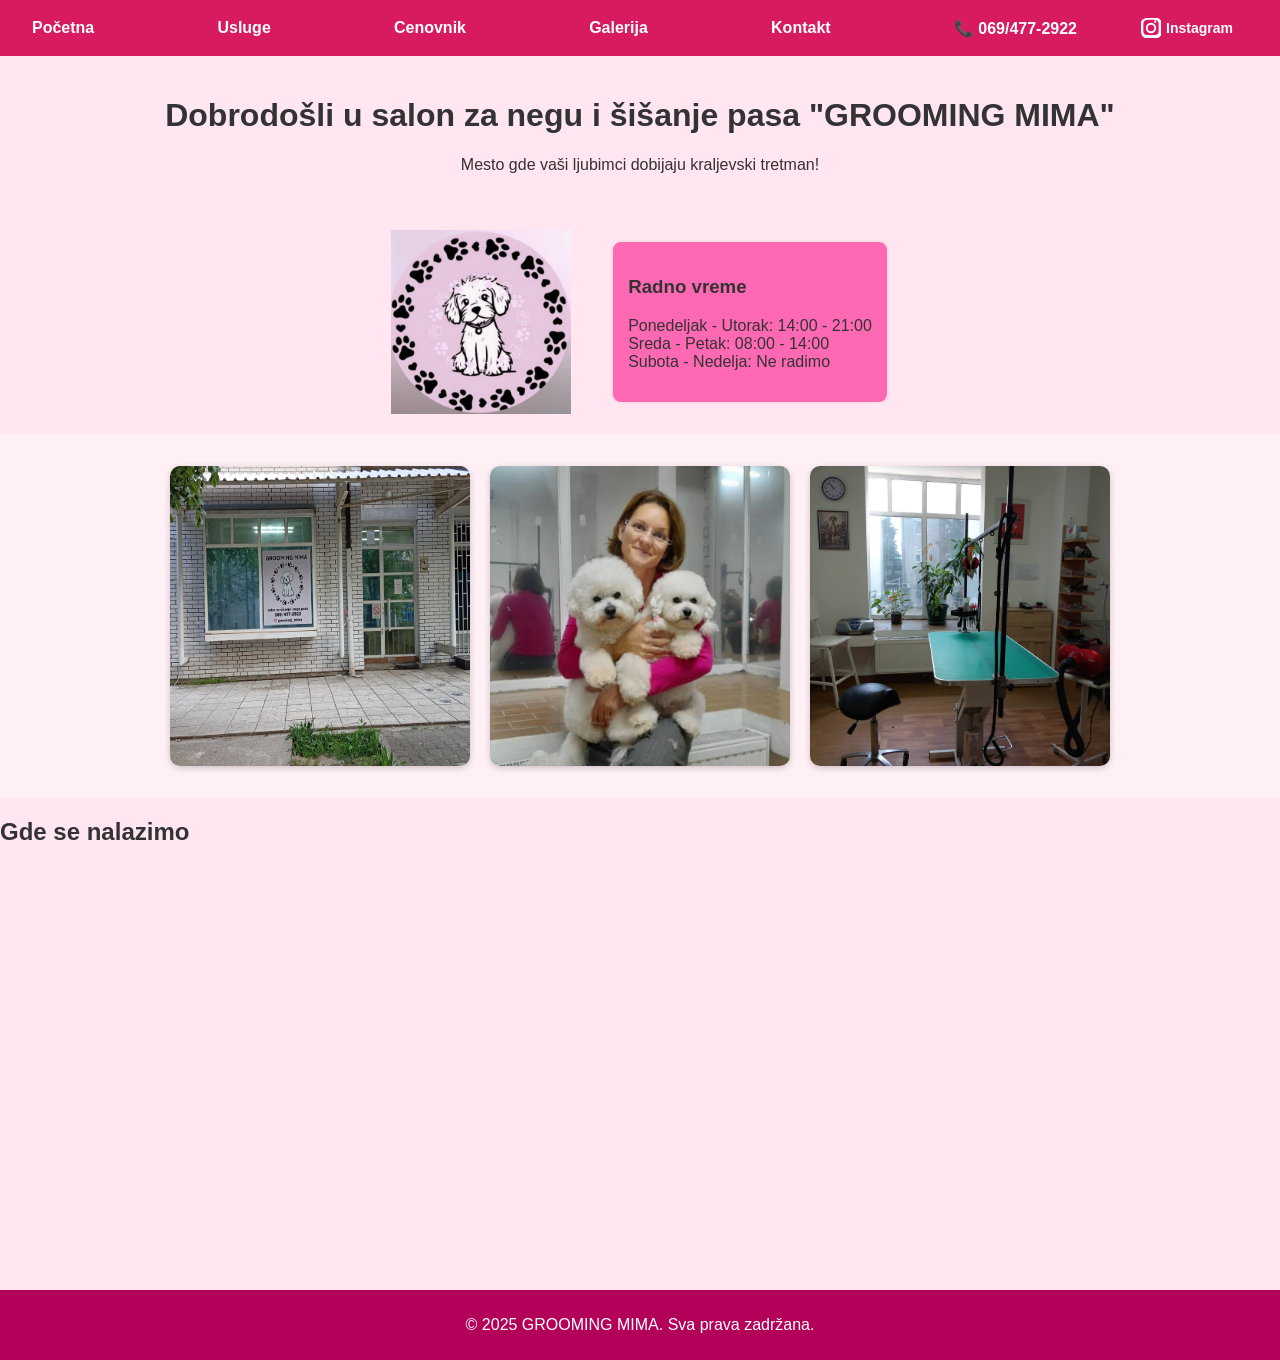
==== index.html @ 0967a02f "Premestio HTML fajlove iz templates u root zbog Netlify" ====
<!DOCTYPE html>
<html lang="sr">
<head>
    <meta charset="UTF-8">
    <meta name="viewport" content="width=device-width, initial-scale=1.0">
    <title>GROOMING MIMA - Šišanje i nega pasa Bor</title>
    <meta name="description" content="Salon za negu i šišanje pasa GROOMING MIMA u Boru. Prijatan ambijent i profesionalna usluga za vaše ljubimce.">
    <meta name="keywords" content="šišanje pasa Bor, grooming pasa, salon za pse, nega kućnih ljubimaca, GROOMING MIMA">
    <meta name="author" content="GROOMING MIMA">
    <link rel="stylesheet" href="/static/style.css">
</head>
<body>
    <!-- Navigacija -->
   <nav class="nav-bar">
    <a href="/">Početna</a>
    <a href="/usluge">Usluge</a>
    <a href="/cenovnik">Cenovnik</a>
    <a href="/galerija">Galerija</a>
    <a href="/kontakt">Kontakt</a>

    <div class="nav-right">
        <a class="telefon" href="tel:0694772922">📞 069/477-2922</a>
        <a class="instagram-link" href="https://www.instagram.com/grooming_mima" target="_blank">
            <svg class="instagram-icon" xmlns="http://www.w3.org/2000/svg" viewBox="0 0 24 24" width="20" height="20" fill="#fff">
                <path d="M12 2.2c3.2 0 3.6 0 4.9.1 1.2.1 1.9.3 2.3.6.5.3.9.7 1.3 1.3.3.4.5 1.1.6 2.3.1 1.3.1 1.7.1 4.9s0 3.6-.1 4.9c-.1 1.2-.3 1.9-.6 2.3-.3.5-.7.9-1.3 1.3-.4.3-1.1.5-2.3.6-1.3.1-1.7.1-4.9.1s-3.6 0-4.9-.1c-1.2-.1-1.9-.3-2.3-.6-.5-.3-.9-.7-1.3-1.3-.3-.4-.5-1.1-.6-2.3-.1-1.3-.1-1.7-.1-4.9s0-3.6.1-4.9c.1-1.2.3-1.9.6-2.3.3-.5.7-.9 1.3-1.3.4-.3 1.1-.5 2.3-.6 1.3-.1 1.7-.1 4.9-.1zm0-2.2c-3.3 0-3.7 0-5 .1-1.3.1-2.3.3-3.2.7a5.9 5.9 0 0 0-2.1 1.4 5.9 5.9 0 0 0-1.4 2.1c-.4.9-.6 1.9-.7 3.2C0 8.3 0 8.7 0 12s0 3.7.1 5c.1 1.3.3 2.3.7 3.2a5.9 5.9 0 0 0 1.4 2.1 5.9 5.9 0 0 0 2.1 1.4c.9.4 1.9.6 3.2.7 1.3.1 1.7.1 5 .1s3.7 0 5-.1c1.3-.1 2.3-.3 3.2-.7a5.9 5.9 0 0 0 2.1-1.4 5.9 5.9 0 0 0 1.4-2.1c.4-.9.6-1.9.7-3.2.1-1.3.1-1.7.1-5s0-3.7-.1-5c-.1-1.3-.3-2.3-.7-3.2a5.9 5.9 0 0 0-1.4-2.1 5.9 5.9 0 0 0-2.1-1.4c-.9-.4-1.9-.6-3.2-.7C15.7 0 15.3 0 12 0zM12 5.8a6.2 6.2 0 1 0 0 12.4 6.2 6.2 0 0 0 0-12.4zm0 10.2a4 4 0 1 1 0-8 4 4 0 0 1 0 8zm6.4-11.6a1.4 1.4 0 1 1-2.8 0 1.4 1.4 0 0 1 2.8 0z"/>
            </svg>
            <span class="instagram-text">Instagram</span>
        </a>
    </div>
</nav>




    <!-- Pozdravni tekst -->
    <div class="pozdrav">
        <h1>Dobrodošli u salon za negu i šišanje pasa "GROOMING MIMA"</h1>
        <p>Mesto gde vaši ljubimci dobijaju kraljevski tretman!</p>
    </div>

    <!-- Glavni deo sa logoom i radnim vremenom -->
    <header class="header">
        <img src="/static/images/logo.png" alt="Logo salona Grooming Mima" class="logo">
        <div class="radno-vreme">
            <h3>Radno vreme</h3>
            <p>Ponedeljak - Utorak: 14:00 - 21:00<br>Sreda - Petak: 08:00 - 14:00<br>Subota - Nedelja: Ne radimo</p>
        </div>
    </header>

    <!-- Galerija slika -->
    <section class="galerija">
        <img src="/static/images/slika1.jpg" alt="Pas 1">
        <img src="/static/images/slika2.jpg" alt="Pas 2">
        <img src="/static/images/slika3.jpg" alt="Pas 3">
    </section>

    <!-- Google mapa -->
   <section class="lokacija">
    <h2>Gde se nalazimo</h2>
    <div class="mapa">
        <iframe
            src="https://www.google.com/maps/embed?pb=!1m18!1m12!1m3!1d2867.327274970337!2d22.103242285208676!3d44.05595019653281!2m3!1f0!2f0!3f0!3m2!1i1024!2i768!4f13.1!3m3!1m2!1s0x4753f90b660301d7%3A0x31f0b1820d231a1d!2sGrooming%20Mima!5e0!3m2!1sen!2srs!4v1749411933884!5m2!1sen!2srs"
            width="50%"
            height="350"
            style="border:0;"
            allowfullscreen=""
            loading="lazy"
            referrerpolicy="no-referrer-when-downgrade">
        </iframe>
    </div>
</section>

    <footer>
        <p>&copy; 2025 GROOMING MIMA. Sva prava zadržana.</p>
    </footer>
</body>
</html>
---- static/style.css ----
/* Reset i osnovno */
body {
    margin: 0;
    font-family: Arial, sans-serif;
    background-color: #ffe6f0;
    color: #333;
}

/* Navigacija */
.nav-bar {
    background-color: #b30059 ;
    padding: 10px 0;
    display: flex;
    justify-content: center;
    flex-wrap: wrap;
    gap: 15px;
}

.nav-bar a {
    color: white;
    text-decoration: none;
    padding: 8px 12px;
    font-weight: bold;
}

.nav-bar a:hover {
    background-color: #8e004d;
    border-radius: 5px;
}

/* Pozdravni tekst */
.pozdrav {
    text-align: center;
    padding: 20px 10px;
    background-color: #ffe6f0;
}

/* Header sa logoom i radnim vremenom */
.header {
    display: flex;
    justify-content: center;
    align-items: center;
    padding: 20px;
    flex-wrap: wrap;
    gap: 40px;
}

.logo {
    width: 180px;
    height: auto;
}

.radno-vreme {
    border: 2px solid #fddde6;
    padding: 15px;
    border-radius: 10px;
    background-color:#ff69b4;
}

/* Galerija */
.galerija {
    display: flex;
    justify-content: center;
    flex-wrap: wrap;
    gap: 20px;
    padding: 20px;
}

.galerija img {
    width: 300px;
    max-width: 90%;
    border-radius: 10px;
    box-shadow: 0 2px 6px rgba(0,0,0,0.2);
}

/* Mapa */
.mapa {
    text-align: center;
    padding: 20px;
}

.mapa h2 {
    margin-bottom: 10px;
}

/* Footer */
footer {
    background-color: #b30059;
    color: white;
    text-align: center;
    padding: 10px 0;
    margin-top: 30px;
}

/* Responsive dizajn */
@media (max-width: 768px) {
    .header {
        flex-direction: column;
        text-align: center;
    }

    .radno-vreme {
        width: 90%;
    }

    .galerija {
        flex-direction: column;
        align-items: center;
    }

    .nav-bar {
        flex-direction: column;
        align-items: center;
    }
}
.usluge-container {
    display: grid;
    grid-template-columns: repeat(2, 1fr);
    gap: 20px;
    padding: 20px;
    max-width: 900px;
    margin: 0 auto;
}

@media (max-width: 600px) {
    .usluge-container {
        grid-template-columns: 1fr;
    }
}


.usluga-kartica {
    border: 2px solid #3498db;
    border-radius: 10px;
    padding: 15px;
    text-align: center;
    background-color: #f9f9f9;
    box-shadow: 0 4px 8px rgba(0,0,0,0.1);
    transition: transform 0.3s;
}

.usluga-kartica:hover {
    transform: scale(1.03);
}

.usluga-kartica img {
    width: 100%;
    height: 200px;
    object-fit: cover;
    border-radius: 8px;
}

.usluga-kartica h3 {
    margin-top: 10px;
    font-size: 1.2rem;
    color: #333;
}
.usluge-sekcija {
    max-width: 1200px;
    margin: 40px auto;
    padding: 0 20px;
    text-align: center;
}

.usluge-sekcija h2 {
    font-size: 2em;
    margin-bottom: 10px;
}

.usluge-sekcija p {
    color: #666;
    margin-bottom: 30px;
}

.grid-usluga {
    display: grid;
    grid-template-columns: repeat(auto-fit, minmax(280px, 1fr));
    gap: 25px;
}

.usluga-kartica {
    background-color: #f9f9f9;
    padding: 15px;
    border-radius: 10px;
    box-shadow: 0 2px 8px rgba(0,0,0,0.1);
    transition: transform 0.2s;
}

.usluga-kartica:hover {
    transform: scale(1.03);
}

.usluga-kartica img {
    width: 100%;
    height: 200px;
    object-fit: cover;
    border-radius: 8px;
}

.usluga-kartica h3 {
    margin-top: 10px;
    font-size: 1.3em;
    color: #333;
}

.usluga-kartica p {
    font-size: 1em;
    color: #666;
}
.cenovnik-sekcija {
    max-width: 900px;
    margin: 50px auto;
    padding: 20px;
    text-align: center;
}

.cenovnik-sekcija h2 {
    font-size: 2em;
    margin-bottom: 20px;
    color: #2b2b2b;
}

.cenovnik-tabela table {
    width: 100%;
    border-collapse: collapse;
    box-shadow: 0 0 10px rgba(0,0,0,0.1);
    background-color: #fff;
}

.cenovnik-tabela th,
.cenovnik-tabela td {
    border: 1px solid #ddd;
    padding: 14px 18px;
    font-size: 1.1em;
    text-align: left;
}

.cenovnik-tabela th {
    background-color: #d0eaff;
    font-weight: bold;
    color: #333;
}

.cenovnik-tabela tr:nth-child(even) {
    background-color: #f9f9f9;
}

@media (max-width: 600px) {
    .cenovnik-tabela table,
    .cenovnik-tabela thead,
    .cenovnik-tabela tbody,
    .cenovnik-tabela th,
    .cenovnik-tabela td,
    .cenovnik-tabela tr {
        display: block;
    }

    .cenovnik-tabela thead tr {
        display: none;
    }

    .cenovnik-tabela td {
        position: relative;
        padding-left: 50%;
        text-align: left;
        border: none;
        border-bottom: 1px solid #eee;
    }

    .cenovnik-tabela td::before {
        content: attr(data-label);
        position: absolute;
        left: 15px;
        font-weight: bold;
    }
}
@media (max-width: 600px) {
    .tabela-cenovnik table,
    .tabela-cenovnik thead,
    .tabela-cenovnik tbody,
    .tabela-cenovnik th,
    .tabela-cenovnik td,
    .tabela-cenovnik tr {
        display: block;
    }

    .tabela-cenovnik thead tr {
        display: none;
    }

    .tabela-cenovnik td {
        position: relative;
        padding-left: 50%;
        text-align: left;
        border: none;
        border-bottom: 1px solid #ccc;
    }

    .tabela-cenovnik td::before {
        content: attr(data-label);
        position: absolute;
        left: 15px;
        font-weight: bold;
        color: #333;
    }
}
.kontakt-naslov {
    text-align: center;
    margin-top: 40px;
    font-size: 1.8em;
    color: #333;
}

.kontakt-forma {
    max-width: 500px;
    margin: 30px auto;
    padding: 20px;
    background-color: #f7f7f7;
    border-radius: 12px;
    box-shadow: 0 0 10px rgba(0,0,0,0.1);
}

.kontakt-forma form {
    display: flex;
    flex-direction: column;
}

.kontakt-forma label {
    margin-top: 15px;
    margin-bottom: 5px;
    font-weight: bold;
    color: #333;
}

.kontakt-forma input,
.kontakt-forma textarea {
    padding: 10px;
    border: 1px solid #ccc;
    border-radius: 8px;
    font-size: 1em;
    resize: vertical;
}

.kontakt-forma button {
    margin-top: 20px;
    padding: 12px;
    background-color: #007BFF;
    color: white;
    font-size: 1em;
    border: none;
    border-radius: 8px;
    cursor: pointer;
    transition: background-color 0.3s;
}

.kontakt-forma button:hover {
    background-color: #b30059;
}
.galerija {
    padding: 2em;
    text-align: center;
    background-color: #fff0f5; /* baby pink */
}

.galerija h2 {
    margin-bottom: 1.5em;
    font-size: 2em;
}

.galerija-grid {
    display: flex;
    flex-wrap: wrap;
    justify-content: center;
    gap: 2em;
}

.slika-par {
    background: white;
    padding: 1em;
    border-radius: 12px;
    box-shadow: 0 2px 10px rgba(0, 0, 0, 0.1);
    max-width: 300px;
    display: flex;
    flex-direction: column;
    align-items: center;
    transition: transform 0.2s ease;
}

.slika-par:hover {
    transform: scale(1.02);
}

.slika-par img {
    width: 100%;
    height: auto;
    border-radius: 8px;
    margin-bottom: 0.5em;
}

/* Responsive prilagođavanje */
@media (max-width: 600px) {
    .slika-par {
        max-width: 90%;
    }

    .galerija h2 {
        font-size: 1.5em;
    }
}.nav-bar {
    display: flex;
    flex-wrap: wrap;
    justify-content: space-between;
    align-items: center;
    padding: 10px 20px;
    background-color: #d81b60; /* tamno roze */
}

.nav-bar a {
    color: white;
    text-decoration: none;
    margin-right: 15px;
    font-weight: bold;
}

.nav-right {
    display: flex;
    align-items: center;
}

.instagram-icon {
    width: 24px;
    height: 24px;
    margin-left: 10px;
    filter: brightness(100%);
}

/* Mobilni prikaz */
@media (max-width: 768px) {
    .nav-bar {
        flex-direction: column;
        align-items: flex-start;
    }

    .nav-right {
        margin-top: 10px;
    }
}
.nav-right {
    display: flex;
    align-items: center;
    gap: 15px;
}

.instagram-link {
    display: flex;
    align-items: center;
    gap: 5px;
    text-decoration: none;
    color: #fff;
    font-weight: bold;
}

.instagram-icon {
    width: 20px;
    height: 20px;
    transition: transform 0.2s ease;
}

.instagram-link:hover .instagram-icon {
    transform: scale(1.2);
}

.instagram-text {
    font-size: 14px;
}
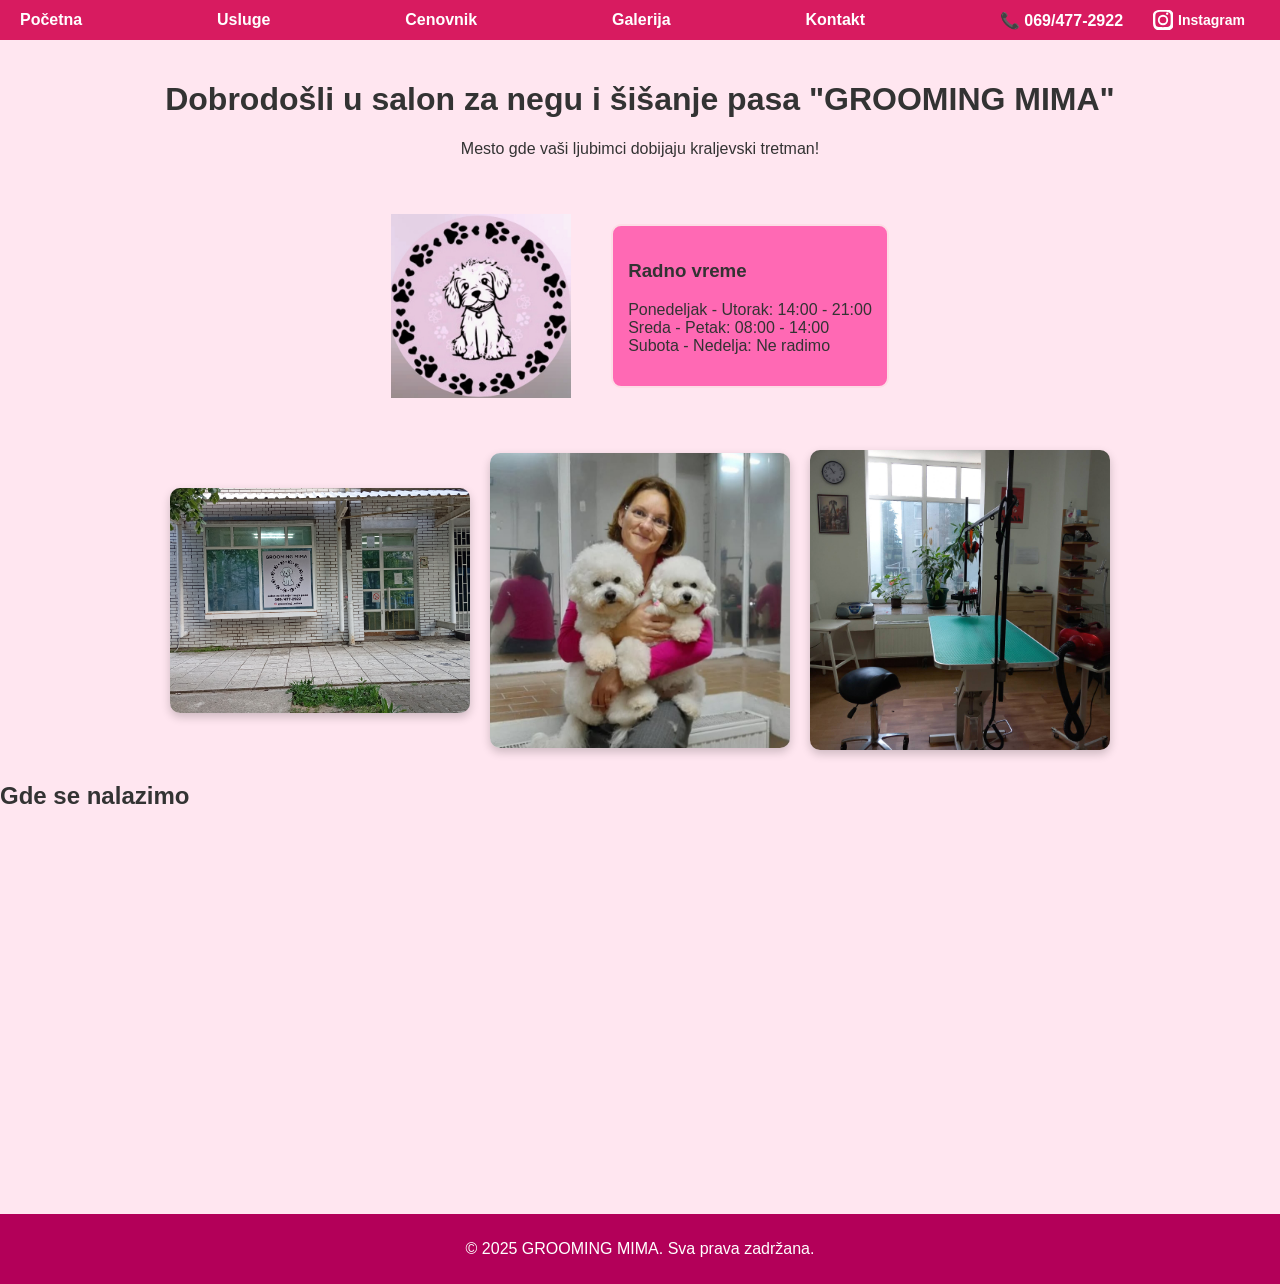
==== commit 73faeaf2: "Premestio HTML fajlove iz templates u root zbog Netlify" ====
--- a/index.html
+++ b/index.html
@@ -8,6 +8,10 @@
     <meta name="keywords" content="šišanje pasa Bor, grooming pasa, salon za pse, nega kućnih ljubimaca, GROOMING MIMA">
     <meta name="author" content="GROOMING MIMA">
     <link rel="stylesheet" href="/static/style.css">
+    <!-- SEO meta tagovi -->
+    <meta name="keywords" content="grooming, šišanje pasa, salon za pse, Bor, nega pasa, grooming mima">
+    <meta name="author" content="Grooming Mima">
+    <link rel="icon" href="/static/favicon.ico" type="image/x-icon">
 </head>
 <body>
     <!-- Navigacija -->
@@ -28,10 +32,6 @@
         </a>
     </div>
 </nav>
-
-
-
-
     <!-- Pozdravni tekst -->
     <div class="pozdrav">
         <h1>Dobrodošli u salon za negu i šišanje pasa "GROOMING MIMA"</h1>
--- a/static/style.css
+++ b/static/style.css
@@ -1,4 +1,4 @@
-/* Reset i osnovno */
+/* ================= RESET & OSNOVNI STILOVI ================= */
 body {
     margin: 0;
     font-family: Arial, sans-serif;
@@ -6,20 +6,20 @@
     color: #333;
 }
 
-/* Navigacija */
+/* =================== NAVIGACIJA =================== */
 .nav-bar {
-    background-color: #b30059 ;
-    padding: 10px 0;
-    display: flex;
-    justify-content: center;
+    display: flex;
     flex-wrap: wrap;
-    gap: 15px;
+    justify-content: space-between;
+    align-items: center;
+    padding: 10px 20px;
+    background-color: #d81b60;
 }
 
 .nav-bar a {
     color: white;
     text-decoration: none;
-    padding: 8px 12px;
+    margin-right: 15px;
     font-weight: bold;
 }
 
@@ -28,14 +28,43 @@
     border-radius: 5px;
 }
 
-/* Pozdravni tekst */
+.nav-right {
+    display: flex;
+    align-items: center;
+    gap: 15px;
+}
+
+.instagram-link {
+    display: flex;
+    align-items: center;
+    gap: 5px;
+    text-decoration: none;
+    color: #fff;
+    font-weight: bold;
+}
+
+.instagram-icon {
+    width: 20px;
+    height: 20px;
+    transition: transform 0.2s ease;
+}
+
+.instagram-link:hover .instagram-icon {
+    transform: scale(1.2);
+}
+
+.instagram-text {
+    font-size: 14px;
+}
+
+/* =================== POZDRAVNI TEKST =================== */
 .pozdrav {
     text-align: center;
     padding: 20px 10px;
     background-color: #ffe6f0;
 }
 
-/* Header sa logoom i radnim vremenom */
+/* =================== HEADER =================== */
 .header {
     display: flex;
     justify-content: center;
@@ -54,107 +83,57 @@
     border: 2px solid #fddde6;
     padding: 15px;
     border-radius: 10px;
-    background-color:#ff69b4;
-}
-
-/* Galerija */
+    background-color: #ff69b4;
+}
+
+/* =================== GALERIJA =================== */
 .galerija {
     display: flex;
     justify-content: center;
-    flex-wrap: wrap;
+    align-items: center;
     gap: 20px;
-    padding: 20px;
+    flex-wrap: wrap; /* omogućava prelom na manjim ekranima */
+    margin: 2rem 0;
 }
 
 .galerija img {
-    width: 300px;
-    max-width: 90%;
+    width: 300px; /* ili 100%, ako želiš da se automatski skalira */
+    max-width: 100%;
+    height: auto;
     border-radius: 10px;
-    box-shadow: 0 2px 6px rgba(0,0,0,0.2);
-}
-
-/* Mapa */
-.mapa {
-    text-align: center;
-    padding: 20px;
-}
-
-.mapa h2 {
-    margin-bottom: 10px;
-}
-
-/* Footer */
-footer {
-    background-color: #b30059;
-    color: white;
-    text-align: center;
-    padding: 10px 0;
-    margin-top: 30px;
-}
-
-/* Responsive dizajn */
-@media (max-width: 768px) {
-    .header {
-        flex-direction: column;
-        text-align: center;
-    }
-
-    .radno-vreme {
-        width: 90%;
-    }
-
-    .galerija {
-        flex-direction: column;
-        align-items: center;
-    }
-
-    .nav-bar {
-        flex-direction: column;
-        align-items: center;
-    }
-}
-.usluge-container {
-    display: grid;
-    grid-template-columns: repeat(2, 1fr);
-    gap: 20px;
-    padding: 20px;
-    max-width: 900px;
-    margin: 0 auto;
-}
-
-@media (max-width: 600px) {
-    .usluge-container {
-        grid-template-columns: 1fr;
-    }
-}
-
-
-.usluga-kartica {
-    border: 2px solid #3498db;
-    border-radius: 10px;
-    padding: 15px;
-    text-align: center;
-    background-color: #f9f9f9;
-    box-shadow: 0 4px 8px rgba(0,0,0,0.1);
+    box-shadow: 0 4px 10px rgba(0, 0, 0, 0.2);
     transition: transform 0.3s;
 }
 
-.usluga-kartica:hover {
-    transform: scale(1.03);
-}
-
-.usluga-kartica img {
+.galerija img:hover {
+    transform: scale(1.05);
+}
+
+
+.slika-par {
+    background: white;
+    padding: 1em;
+    border-radius: 12px;
+    box-shadow: 0 2px 10px rgba(0, 0, 0, 0.1);
+    max-width: 300px;
+    display: flex;
+    flex-direction: column;
+    align-items: center;
+    transition: transform 0.2s ease;
+}
+
+.slika-par:hover {
+    transform: scale(1.02);
+}
+
+.slika-par img {
     width: 100%;
-    height: 200px;
-    object-fit: cover;
+    height: auto;
     border-radius: 8px;
-}
-
-.usluga-kartica h3 {
-    margin-top: 10px;
-    font-size: 1.2rem;
-    color: #333;
-}
+    margin-bottom: 0.5em;
+}
+
+/* =================== USLUGE =================== */
 .usluge-sekcija {
     max-width: 1200px;
     margin: 40px auto;
@@ -184,6 +163,7 @@
     border-radius: 10px;
     box-shadow: 0 2px 8px rgba(0,0,0,0.1);
     transition: transform 0.2s;
+    text-align: center;
 }
 
 .usluga-kartica:hover {
@@ -207,6 +187,8 @@
     font-size: 1em;
     color: #666;
 }
+
+/* =================== CENOVNIK =================== */
 .cenovnik-sekcija {
     max-width: 900px;
     margin: 50px auto;
@@ -245,65 +227,7 @@
     background-color: #f9f9f9;
 }
 
-@media (max-width: 600px) {
-    .cenovnik-tabela table,
-    .cenovnik-tabela thead,
-    .cenovnik-tabela tbody,
-    .cenovnik-tabela th,
-    .cenovnik-tabela td,
-    .cenovnik-tabela tr {
-        display: block;
-    }
-
-    .cenovnik-tabela thead tr {
-        display: none;
-    }
-
-    .cenovnik-tabela td {
-        position: relative;
-        padding-left: 50%;
-        text-align: left;
-        border: none;
-        border-bottom: 1px solid #eee;
-    }
-
-    .cenovnik-tabela td::before {
-        content: attr(data-label);
-        position: absolute;
-        left: 15px;
-        font-weight: bold;
-    }
-}
-@media (max-width: 600px) {
-    .tabela-cenovnik table,
-    .tabela-cenovnik thead,
-    .tabela-cenovnik tbody,
-    .tabela-cenovnik th,
-    .tabela-cenovnik td,
-    .tabela-cenovnik tr {
-        display: block;
-    }
-
-    .tabela-cenovnik thead tr {
-        display: none;
-    }
-
-    .tabela-cenovnik td {
-        position: relative;
-        padding-left: 50%;
-        text-align: left;
-        border: none;
-        border-bottom: 1px solid #ccc;
-    }
-
-    .tabela-cenovnik td::before {
-        content: attr(data-label);
-        position: absolute;
-        left: 15px;
-        font-weight: bold;
-        color: #333;
-    }
-}
+/* =================== KONTAKT FORMA =================== */
 .kontakt-naslov {
     text-align: center;
     margin-top: 40px;
@@ -356,86 +280,27 @@
 .kontakt-forma button:hover {
     background-color: #b30059;
 }
-.galerija {
-    padding: 2em;
-    text-align: center;
-    background-color: #fff0f5; /* baby pink */
-}
-
-.galerija h2 {
-    margin-bottom: 1.5em;
-    font-size: 2em;
-}
-
-.galerija-grid {
-    display: flex;
-    flex-wrap: wrap;
-    justify-content: center;
-    gap: 2em;
-}
-
-.slika-par {
-    background: white;
-    padding: 1em;
-    border-radius: 12px;
-    box-shadow: 0 2px 10px rgba(0, 0, 0, 0.1);
-    max-width: 300px;
-    display: flex;
-    flex-direction: column;
-    align-items: center;
-    transition: transform 0.2s ease;
-}
-
-.slika-par:hover {
-    transform: scale(1.02);
-}
-
-.slika-par img {
-    width: 100%;
-    height: auto;
-    border-radius: 8px;
-    margin-bottom: 0.5em;
-}
-
-/* Responsive prilagođavanje */
-@media (max-width: 600px) {
-    .slika-par {
-        max-width: 90%;
-    }
-
-    .galerija h2 {
-        font-size: 1.5em;
-    }
-}.nav-bar {
-    display: flex;
-    flex-wrap: wrap;
-    justify-content: space-between;
-    align-items: center;
-    padding: 10px 20px;
-    background-color: #d81b60; /* tamno roze */
-}
-
-.nav-bar a {
+
+/* =================== FOOTER =================== */
+footer {
+    background-color: #b30059;
     color: white;
-    text-decoration: none;
-    margin-right: 15px;
-    font-weight: bold;
-}
-
-.nav-right {
-    display: flex;
-    align-items: center;
-}
-
-.instagram-icon {
-    width: 24px;
-    height: 24px;
-    margin-left: 10px;
-    filter: brightness(100%);
-}
-
-/* Mobilni prikaz */
+    text-align: center;
+    padding: 10px 0;
+    margin-top: 30px;
+}
+
+/* =================== RESPONSIVE STILOVI =================== */
 @media (max-width: 768px) {
+    .header {
+        flex-direction: column;
+        text-align: center;
+    }
+
+    .radno-vreme {
+        width: 90%;
+    }
+
     .nav-bar {
         flex-direction: column;
         align-items: flex-start;
@@ -444,33 +309,48 @@
     .nav-right {
         margin-top: 10px;
     }
-}
-.nav-right {
-    display: flex;
-    align-items: center;
-    gap: 15px;
-}
-
-.instagram-link {
-    display: flex;
-    align-items: center;
-    gap: 5px;
-    text-decoration: none;
-    color: #fff;
-    font-weight: bold;
-}
-
-.instagram-icon {
-    width: 20px;
-    height: 20px;
-    transition: transform 0.2s ease;
-}
-
-.instagram-link:hover .instagram-icon {
-    transform: scale(1.2);
-}
-
-.instagram-text {
-    font-size: 14px;
-}
-
+
+    .galerija h2 {
+        font-size: 1.5em;
+    }
+}
+
+@media (max-width: 600px) {
+    .galerija-grid {
+        flex-direction: column;
+        align-items: center;
+    }
+
+    .slika-par {
+        max-width: 90%;
+    }
+
+    .cenovnik-tabela table,
+    .cenovnik-tabela thead,
+    .cenovnik-tabela tbody,
+    .cenovnik-tabela th,
+    .cenovnik-tabela td,
+    .cenovnik-tabela tr {
+        display: block;
+    }
+
+    .cenovnik-tabela thead tr {
+        display: none;
+    }
+
+    .cenovnik-tabela td {
+        position: relative;
+        padding-left: 50%;
+        text-align: left;
+        border: none;
+        border-bottom: 1px solid #eee;
+    }
+
+    .cenovnik-tabela td::before {
+        content: attr(data-label);
+        position: absolute;
+        left: 15px;
+        font-weight: bold;
+        color: #333;
+    }
+}
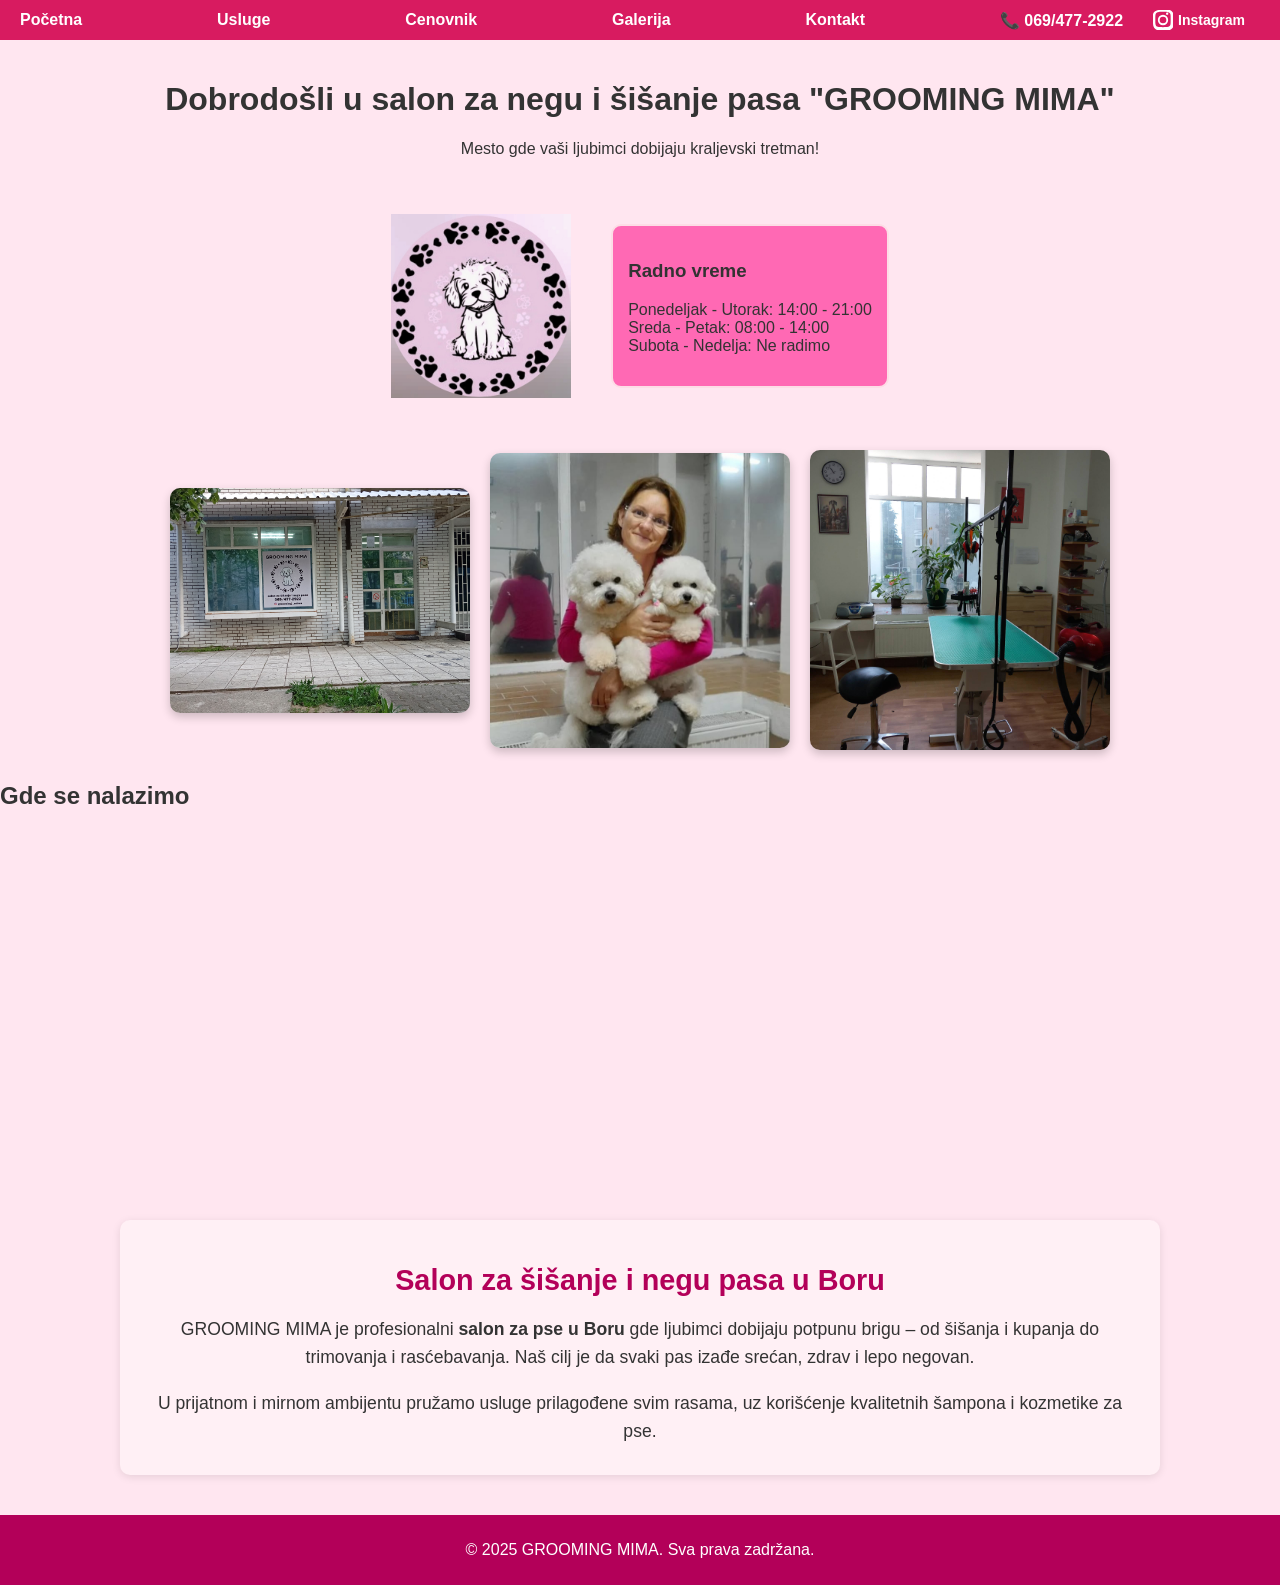
==== commit 6b59cb71: "dadao seo fajlove" ====
--- a/index.html
+++ b/index.html
@@ -7,11 +7,11 @@
     <meta name="description" content="Salon za negu i šišanje pasa GROOMING MIMA u Boru. Prijatan ambijent i profesionalna usluga za vaše ljubimce.">
     <meta name="keywords" content="šišanje pasa Bor, grooming pasa, salon za pse, nega kućnih ljubimaca, GROOMING MIMA">
     <meta name="author" content="GROOMING MIMA">
-    <link rel="stylesheet" href="/static/style.css">
+    <link rel="stylesheet" href="static/style.css">
     <!-- SEO meta tagovi -->
     <meta name="keywords" content="grooming, šišanje pasa, salon za pse, Bor, nega pasa, grooming mima">
     <meta name="author" content="Grooming Mima">
-    <link rel="icon" href="/static/favicon.ico" type="image/x-icon">
+    <link rel="icon" href="static/favicon.ico" type="image/x-icon">
 </head>
 <body>
     <!-- Navigacija -->
@@ -40,7 +40,7 @@
 
     <!-- Glavni deo sa logoom i radnim vremenom -->
     <header class="header">
-        <img src="/static/images/logo.png" alt="Logo salona Grooming Mima" class="logo">
+        <img src="static/images/logo.png" alt="Logo salona Grooming Mima" class="logo">
         <div class="radno-vreme">
             <h3>Radno vreme</h3>
             <p>Ponedeljak - Utorak: 14:00 - 21:00<br>Sreda - Petak: 08:00 - 14:00<br>Subota - Nedelja: Ne radimo</p>
@@ -49,9 +49,9 @@
 
     <!-- Galerija slika -->
     <section class="galerija">
-        <img src="/static/images/slika1.jpg" alt="Pas 1">
-        <img src="/static/images/slika2.jpg" alt="Pas 2">
-        <img src="/static/images/slika3.jpg" alt="Pas 3">
+        <img src="static/images/slika1.jpg" alt="Pas 1">
+        <img src="static/images/slika2.jpg" alt="Pas 2">
+        <img src="static/images/slika3.jpg" alt="Pas 3">
     </section>
 
     <!-- Google mapa -->
@@ -70,6 +70,12 @@
     </div>
 </section>
 
+<section class="seo-tekst">
+  <h2>Salon za šišanje i negu pasa u Boru</h2>
+  <p>GROOMING MIMA je profesionalni <strong>salon za pse u Boru</strong> gde ljubimci dobijaju potpunu brigu – od šišanja i kupanja do trimovanja i rasćebavanja. Naš cilj je da svaki pas izađe srećan, zdrav i lepo negovan.</p>
+  <p>U prijatnom i mirnom ambijentu pružamo usluge prilagođene svim rasama, uz korišćenje kvalitetnih šampona i kozmetike za pse.</p>
+</section>
+
     <footer>
         <p>&copy; 2025 GROOMING MIMA. Sva prava zadržana.</p>
     </footer>
--- a/static/style.css
+++ b/static/style.css
@@ -354,3 +354,40 @@
         color: #333;
     }
 }
+.mapa {
+    display: flex;
+    justify-content: center; /* Centriranje po horizontali */
+    padding: 0 10px; /* Blagi unutrašnji razmak sa strane */
+    box-sizing: border-box;
+}
+
+.mapa iframe {
+    width: 100%;
+    max-width: 600px; /* Širina iframe-a na većim ekranima */
+    height: 350px;
+    border: 0;
+}
+/* SEO tekst sekcija */
+.seo-tekst {
+    max-width: 1000px;
+    margin: 40px auto;
+    padding: 20px;
+    background-color: #fff0f5; /* baby pink pozadina */
+    border-radius: 10px;
+    box-shadow: 0 2px 8px rgba(0,0,0,0.1);
+    text-align: center;
+}
+
+.seo-tekst h2 {
+    font-size: 1.8em;
+    color: #b30059; /* tamno roze */
+    margin-bottom: 15px;
+}
+
+.seo-tekst p {
+    font-size: 1.1em;
+    line-height: 1.6;
+    color: #333;
+    margin-bottom: 10px;
+}
+
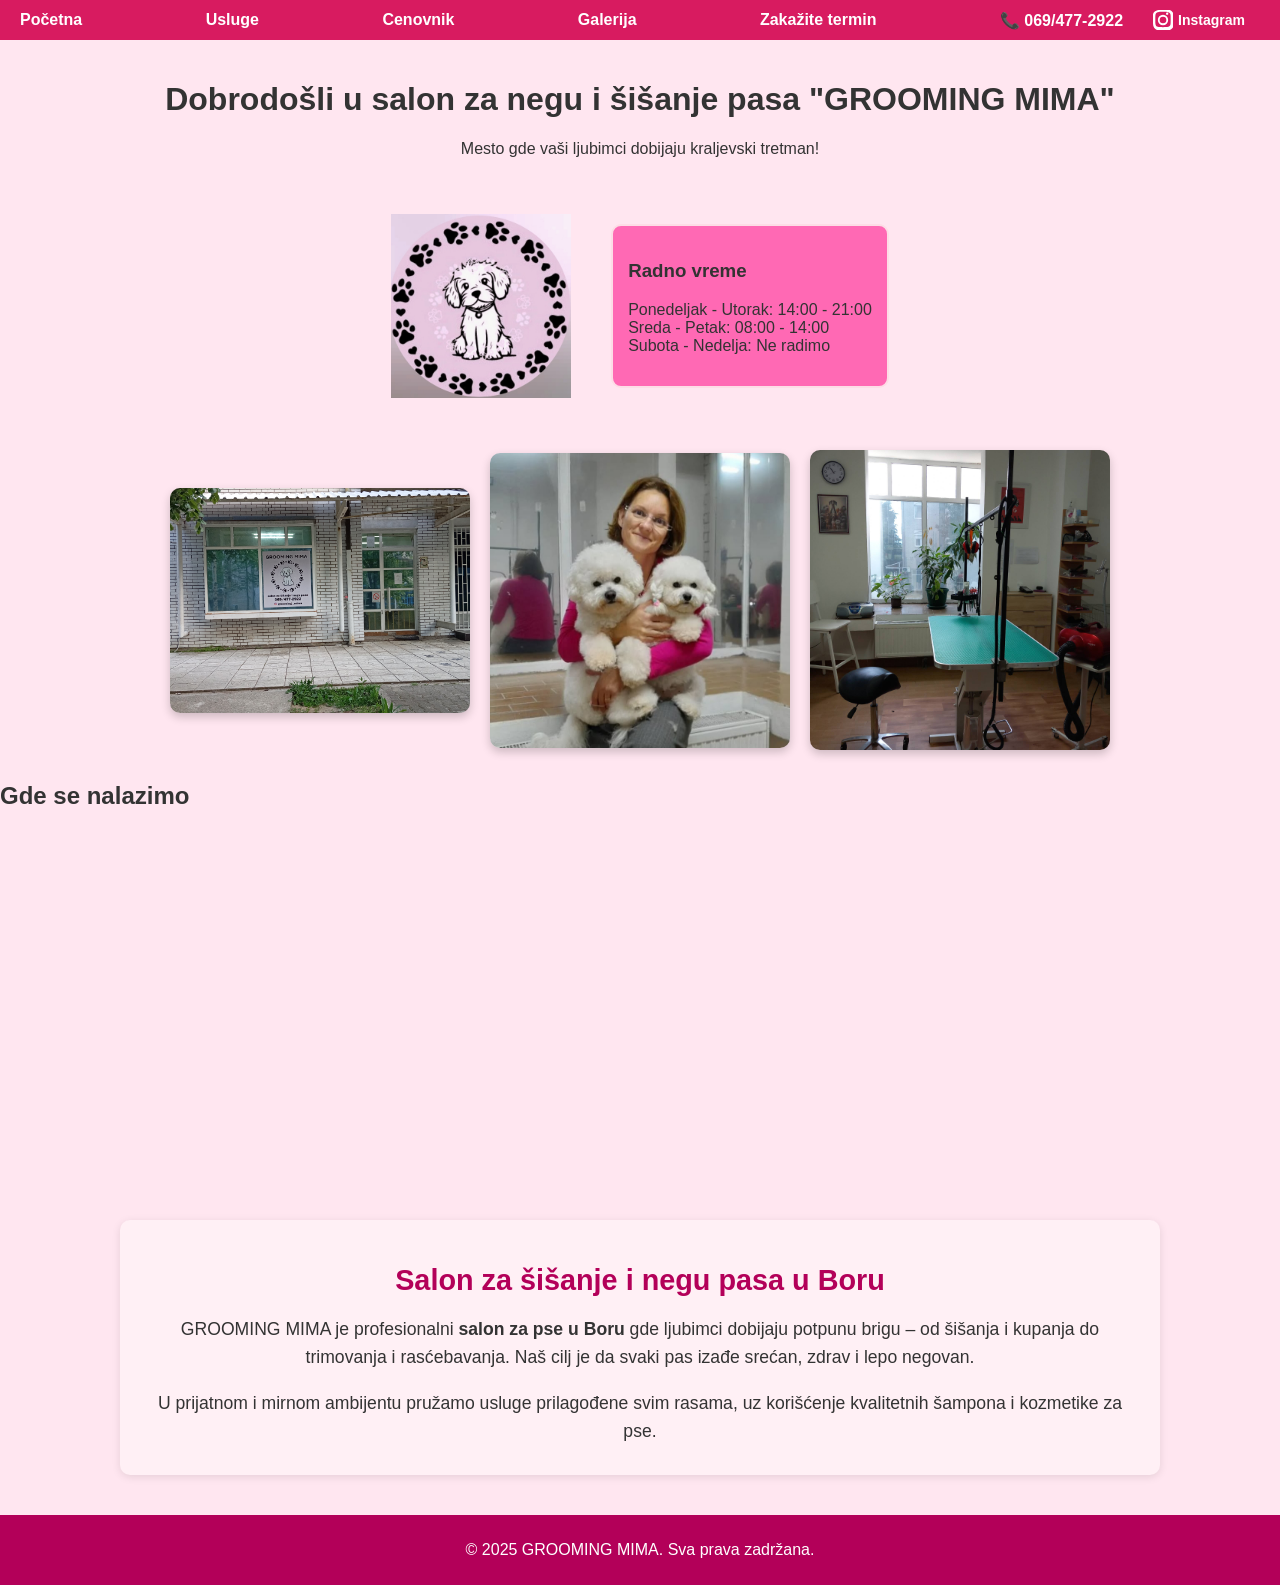
==== commit 71e8fd45: "promena imena kartice kontakt u zakažite termin" ====
--- a/index.html
+++ b/index.html
@@ -1,18 +1,70 @@
 <!DOCTYPE html>
 <html lang="sr">
 <head>
-    <meta charset="UTF-8">
-    <meta name="viewport" content="width=device-width, initial-scale=1.0">
-    <title>GROOMING MIMA - Šišanje i nega pasa Bor</title>
-    <meta name="description" content="Salon za negu i šišanje pasa GROOMING MIMA u Boru. Prijatan ambijent i profesionalna usluga za vaše ljubimce.">
-    <meta name="keywords" content="šišanje pasa Bor, grooming pasa, salon za pse, nega kućnih ljubimaca, GROOMING MIMA">
-    <meta name="author" content="GROOMING MIMA">
-    <link rel="stylesheet" href="static/style.css">
-    <!-- SEO meta tagovi -->
-    <meta name="keywords" content="grooming, šišanje pasa, salon za pse, Bor, nega pasa, grooming mima">
-    <meta name="author" content="Grooming Mima">
-    <link rel="icon" href="static/favicon.ico" type="image/x-icon">
+  <meta charset="UTF-8">
+  <meta name="viewport" content="width=device-width, initial-scale=1.0">
+
+  <title>GROOMING MIMA - Šišanje i nega pasa Bor</title>
+  <meta name="description" content="Dobrodošli u Grooming Mima, salon za šišanje i negu pasa u Boru. Profesionalna usluga šišanja, kupanja, trimovanja i higijene ljubimaca svih rasa.">
+  <meta name="keywords" content="šišanje pasa Bor, grooming pasa Bor, salon za pse Bor, nega pasa Bor, kupanje pasa Bor, grooming mima">
+  <meta name="author" content="GROOMING MIMA">
+
+  <!-- Canonical + jezik -->
+  <link rel="canonical" href="https://groomingmima.rs/">
+  <link rel="alternate" href="https://groomingmima.rs/" hreflang="sr-RS">
+  <meta http-equiv="content-language" content="sr-RS">
+
+  <!-- Open Graph -->
+  <meta property="og:type" content="website">
+  <meta property="og:title" content="GROOMING MIMA — Šišanje i nega pasa Bor">
+  <meta property="og:description" content="Profesionalna nega pasa svih rasa u Boru. Šišanje, kupanje, trimovanje. Pozovite 069/477-2922.">
+  <meta property="og:url" content="https://groomingmima.rs/">
+  <meta property="og:image" content="https://groomingmima.rs/static/images/slika1.jpg">
+
+  <!-- Twitter kartice -->
+  <meta name="twitter:card" content="summary_large_image">
+  <meta name="twitter:title" content="GROOMING MIMA — Šišanje i nega pasa Bor">
+  <meta name="twitter:description" content="Salon za pse u Boru. Vrhunska nega i šišanje.">
+  <meta name="twitter:image" content="https://groomingmima.rs/static/images/slika1.jpg">
+
+  <!-- Stil i favicon (koristi apsolutnu putanju da radi i na podstranicama) -->
+  <link rel="stylesheet" href="/static/style.css">
+  <link rel="icon" href="/static/favicon.ico" type="image/x-icon">
+
+  <!-- Lokalni SEO (JSON-LD) -->
+  <script type="application/ld+json">
+  {
+    "@context": "https://schema.org",
+    "@type": "PetGrooming",
+    "name": "GROOMING MIMA",
+    "image": "https://groomingmima.rs/static/images/logo.png",
+    "url": "https://groomingmima.rs/",
+    "telephone": "+381694772922",
+    "address": {
+      "@type": "PostalAddress",
+      "streetAddress": "Save Kovačevića 7",
+      "addressLocality": "Bor",
+      "addressCountry": "RS"
+    },
+    "openingHoursSpecification": [
+      {
+        "@type": "OpeningHoursSpecification",
+        "dayOfWeek": ["Monday","Tuesday"],
+        "opens": "14:00",
+        "closes": "21:00"
+      },
+      {
+        "@type": "OpeningHoursSpecification",
+        "dayOfWeek": ["Wednesday","Thursday","Friday"],
+        "opens": "08:00",
+        "closes": "14:00"
+      }
+    ],
+    "sameAs": ["https://www.instagram.com/grooming_mima"]
+  }
+  </script>
 </head>
+
 <body>
     <!-- Navigacija -->
    <nav class="nav-bar">
@@ -20,7 +72,7 @@
     <a href="/usluge">Usluge</a>
     <a href="/cenovnik">Cenovnik</a>
     <a href="/galerija">Galerija</a>
-    <a href="/kontakt">Kontakt</a>
+    <a href="/kontakt">Zakažite termin</a>
 
     <div class="nav-right">
         <a class="telefon" href="tel:0694772922">📞 069/477-2922</a>
